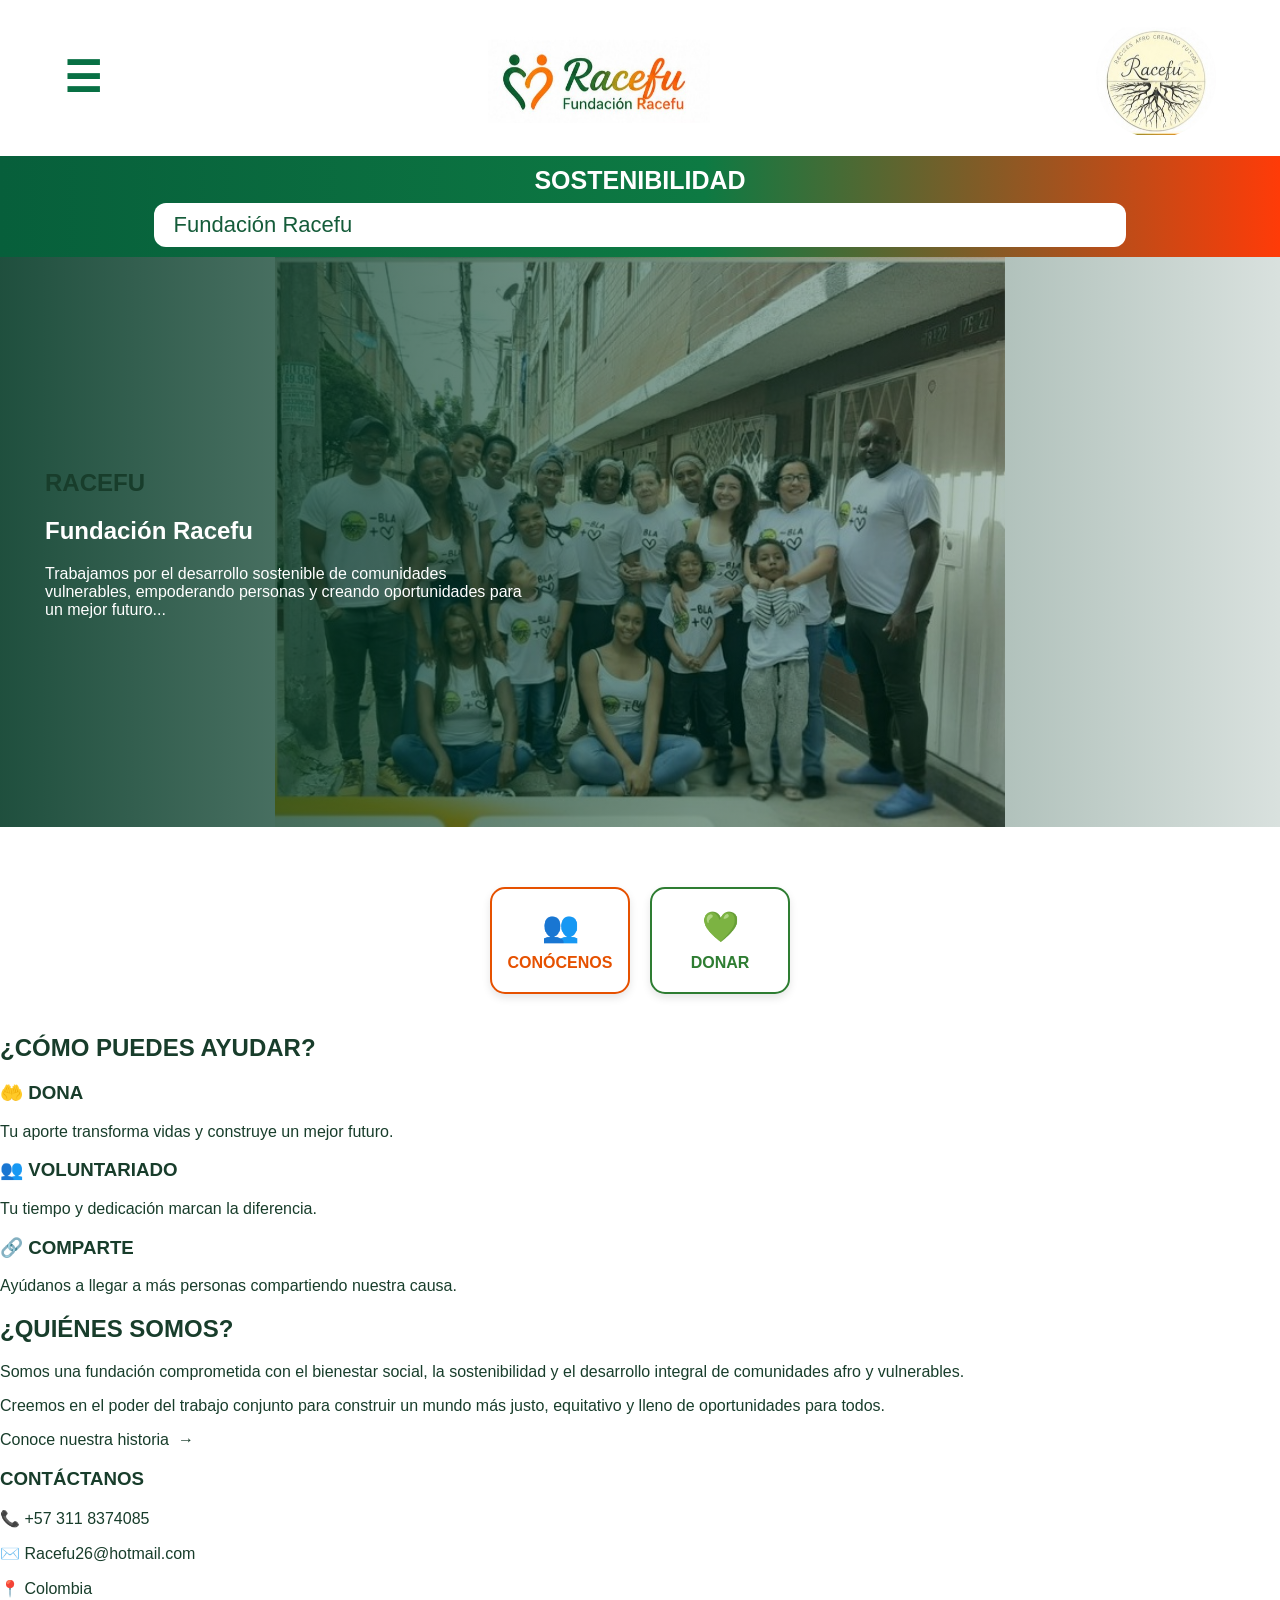
==== index.html @ 3db490b4 "Change text color in hero section to white Updated hero section text color to white for better visib" ====
<!doctype html>
<html lang="es">
<head>
<meta charset="utf-8"><meta name="viewport" content="width=device-width,initial-scale=1">
<title>Fundación Racefu</title><link rel="stylesheet" href="style.css">
</head>
<body>
<header class="top">
  <div class="menu" aria-label="Menú">☰</div>
  <img class="brand" src="logo-racefu.jpg" alt="Fundación Racefu">
  <img class="roots" src="logo-raices.jpg" alt="Logo Racefu">
</header>
<section class="sustain"><h2>SOSTENIBILIDAD</h2><div class="bar">Fundación Racefu</div></section>
<section class="hero">
  <div class="hero-copy">
    <h1>RACEFU</h1>
    <h1 style="color: white;">Fundación Racefu</h1>

<p style="color: white;">Trabajamos por el desarrollo sostenible de comunidades vulnerables, empoderando personas y creando oportunidades para un mejor futuro...</p>
  </div>
</section>
<section <section class="ctas" style="display: flex; gap: 20px; justify-content: center; margin-top: 40px; padding: 20px;">
  
  <!-- Botón Conócenos -->
  <a href="conocenos.html" style="background-color: #ffffff; border: 2px solid #e65100; border-radius: 15px; padding: 20px; text-decoration: none; display: flex; flex-direction: column; align-items: center; width: 140px; box-shadow: 0 4px 8px rgba(0,0,0,0.1);">
    <span style="font-size: 30px;">👥</span>
    <span style="color: #e65100; font-weight: bold; margin-top: 10px;">CONÓCENOS</span>
  </a>

  <!-- Botón Donar -->
  <a href="#contacto" style="background-color: #ffffff; border: 2px solid #2e7d32; border-radius: 15px; padding: 20px; text-decoration: none; display: flex; flex-direction: column; align-items: center; width: 140px; box-shadow: 0 4px 8px rgba(0,0,0,0.1);">
    <span style="font-size: 30px;">💚</span>
    <span style="color: #2e7d32; font-weight: bold; margin-top: 10px;">DONAR</span>
  </a>

</section>

</section>
<main class="cards">
  <section class="card">
    <h2>¿CÓMO PUEDES AYUDAR?</h2>
    <div class="help-item"><h3>🤲 DONA</h3><p>Tu aporte transforma vidas y construye un mejor futuro.</p></div>
    <div class="help-item"><h3>👥 VOLUNTARIADO</h3><p>Tu tiempo y dedicación marcan la diferencia.</p></div>
    <div class="help-item"><h3>🔗 COMPARTE</h3><p>Ayúdanos a llegar a más personas compartiendo nuestra causa.</p></div>
  </section>
  <section class="card">
    <h2>¿QUIÉNES SOMOS?</h2>
    <div class="about">
      <div>
        <p>Somos una fundación comprometida con el bienestar social, la sostenibilidad y el desarrollo integral de comunidades afro y vulnerables.</p>
        <p>Creemos en el poder del trabajo conjunto para construir un mundo más justo, equitativo y lleno de oportunidades para todos.</p>
      </div>
    </div>
    <a class="history-link" href="historia.html">Conoce nuestra historia&nbsp; →</a>
  </section>
</main>
<footer id="contacto">
  <div class="contact"><h3>CONTÁCTANOS</h3><p>📞 +57 311 8374085</p><p>✉️ Racefu26@hotmail.com</p><p>📍 Colombia</p></div>
  <div class="footer-brand">racefu</div>
</footer>
</body></html>
---- style.css ----
*{box-sizing:border-box}
html{scroll-behavior:smooth}
body{margin:0;font-family:Arial,Helvetica,sans-serif;color:#183d2b;background:#fff}
a{text-decoration:none;color:inherit}
.top{background:#fff;padding:18px 5%;display:flex;align-items:center;justify-content:space-between;gap:20px}
.menu{font-size:42px;line-height:1;color:#087044;font-weight:700}
.brand{height:90px;max-width:330px;object-fit:contain}
.roots{height:120px;width:120px;object-fit:contain;border-radius:50%}
.sustain{background:linear-gradient(90deg,#075f3b,#0d7a43 55%,#ff3b08);padding:10px 12%;color:#fff;text-align:left}
.sustain h2{margin:0;text-align:center;font-size:25px}
.sustain .bar{background:#fff;color:#155c3a;border-radius:12px;padding:9px 20px;margin-top:8px;font-size:22px}
.hero{
  background:linear-gradient(90deg,rgba(0,55,35,.88),rgba(0,55,35,.15)),url("foto-equipo.jpg") center/contain no-repeat;min-height:570px;display:flex;align-items:center}
.hero-copy{width:45%;padding:45px;color:#fff
.hero h1{font-size:58px;margin:0 0 8px;font-weight:900}
.hero h2{font-size:34px;margin:0 0 22px}
.hero p{font-size:24px;line-height:1.45}
.ctas{display:flex;justify-content:center;gap:25px;padding:28px;background:linear-gradient(90deg,#399d36,#ffc900,#ff4b08)}
.btn{background:#fff;padding:12px 28px;border-radius:16px;font-size:18px;font-weight:800;text-align:center;box-shadow:0 3px 10px #0002}
.btn.orange{color:#ef5a16}.btn.green{color:#087044}
.cards{display:grid;grid-template-columns:1fr 1fr;gap:20px;padding:35px 5%;background:#fff}
.card{background:#fffdf3;border-radius:18px;padding:35px;box-shadow:0 2px 10px #0001}
.card h2{text-align:center;font-size:27px}
.help-item{margin:25px 0}.help-item h3{color:#087044;margin-bottom:5px}.help-item p,.about p{font-size:18px;line-height:1.55}
.about{display:flex;gap:25px;align-items:center}.about img{width:28%;max-width:180px}
.history-link{display:inline-block;margin-top:18px;color:#087044;font-weight:800;font-size:19px}
footer{background:linear-gradient(90deg,#087044,#a3bd08,#ff3b08);color:#fff;padding:22px 5%;display:flex;justify-content:space-between;align-items:center}
footer h3{margin:0 0 8px}.contact p{margin:5px 0;font-size:17px}.footer-brand{font-size:32px;font-weight:800}
.page{min-height:100vh}.text-page{max-width:850px;margin:0 auto;padding:55px 25px}.text-page h1{color:#087044;font-size:34px;text-align:center;margin-bottom:35px}.text-page p{font-size:22px;line-height:1.7;text-align:center;white-space:pre-line}.back{display:inline-block;margin-bottom:30px;color:#087044;font-weight:700}
@media(max-width:700px){
 .top{padding:12px 4%;}.menu{font-size:34px}.brand{height:65px;max-width:230px}.roots{height:80px;width:80px}
 .sustain{padding:8px 5%}.sustain h2{font-size:19px}.sustain .bar{font-size:17px}
 .hero{min-height:600px}.hero-copy{width:100%;padding:30px 22px;background:linear-gradient(90deg,rgba(0,55,35,.85),rgba(0,55,35,.35))}
 .hero h1{font-size:44px}.hero h2{font-size:27px}.hero p{font-size:20px}
 .ctas{gap:10px;padding:18px 10px}.btn{padding:17px 20px;font-size:19px;flex:1}
 .cards{grid-template-columns:1fr;padding:20px 12px}.card{padding:24px}.about{display:block}.about img{width:100%;max-width:160px;display:block;margin:0 auto 15px}
 footer{display:block;text-align:center}.footer-brand{margin-top:20px}
 .text-page h1{font-size:28px}.text-page p{font-size:20px}
}
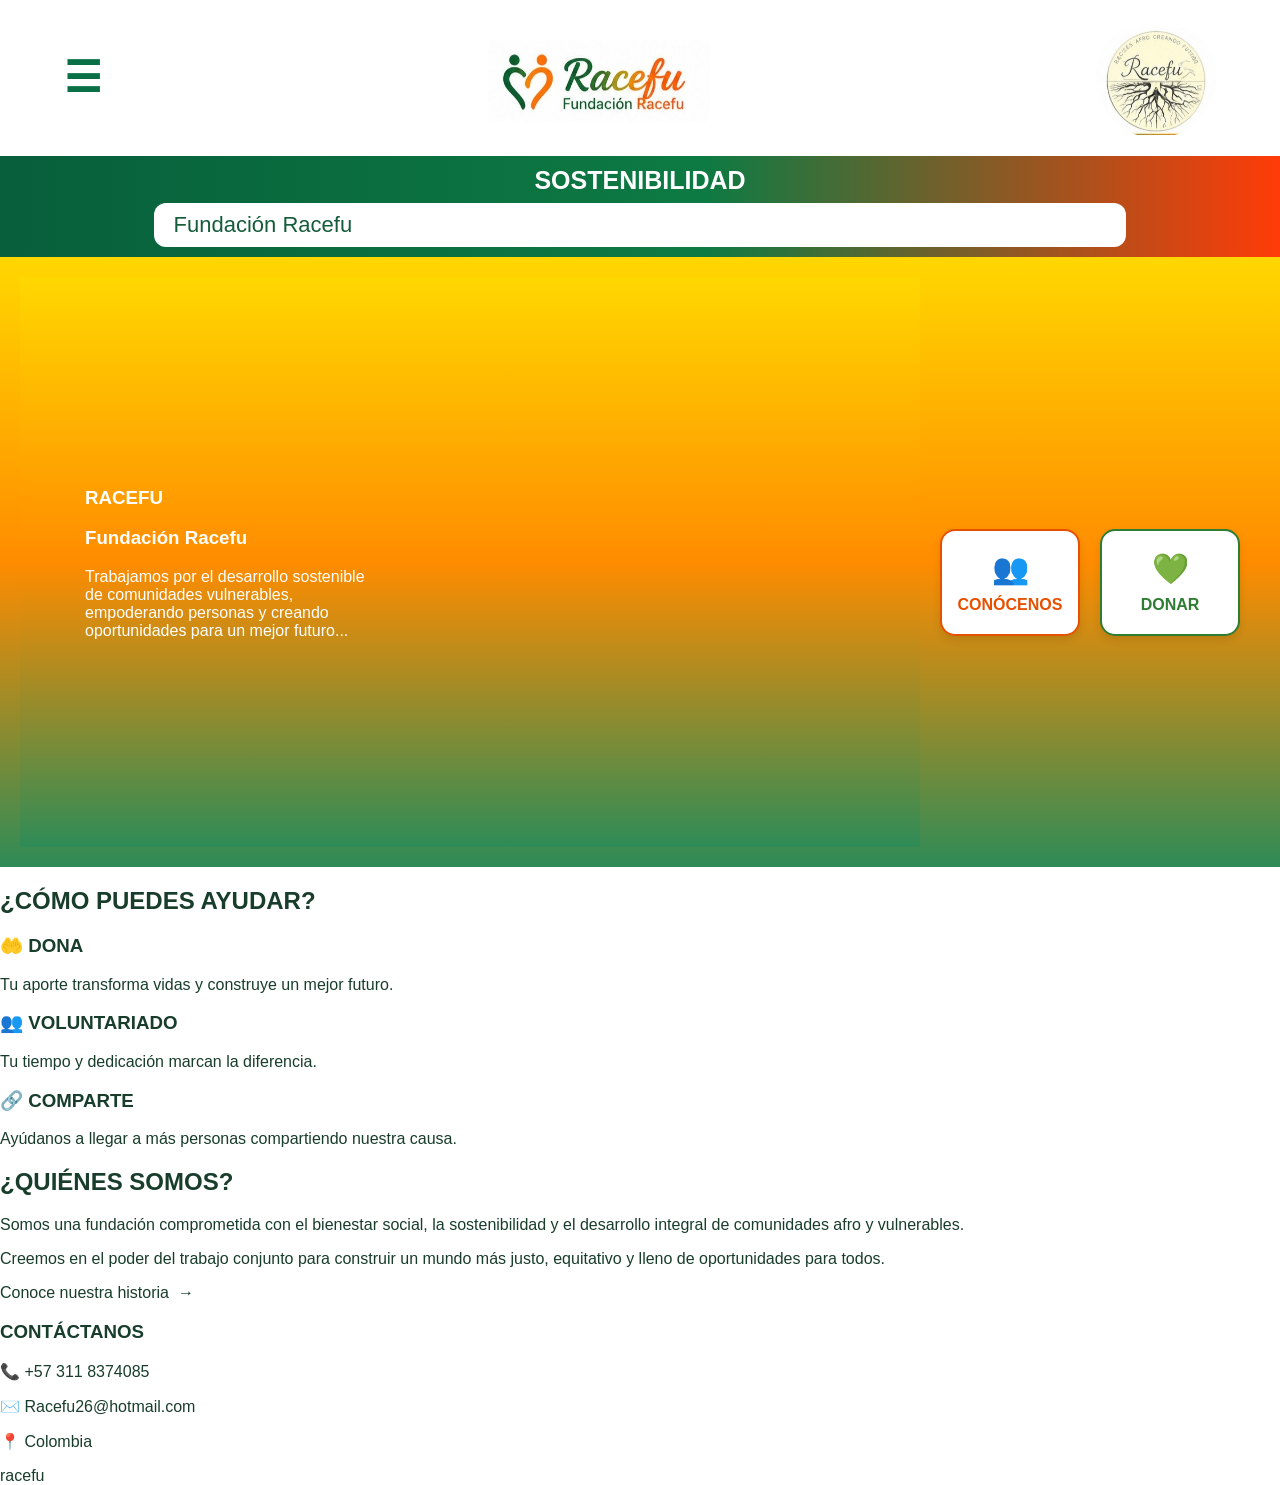
==== commit 115967f8: "Update index.html" ====
--- a/index.html
+++ b/index.html
@@ -11,7 +11,9 @@
   <img class="roots" src="logo-raices.jpg" alt="Logo Racefu">
 </header>
 <section class="sustain"><h2>SOSTENIBILIDAD</h2><div class="bar">Fundación Racefu</div></section>
-<section class="hero">
+<section class="hero"<section class="hero" style="background: linear-gradient(180deg, #FFD700 0%, #FF8C00 50%, #2E8B57 100%); color: white; padding: 20px;">
+<section class="hero" style="background: linear-gradient(180deg, #FFD700 0%, #FF8C00 50%, #2E8B57 100%); color: white; padding: 20px;">
+
   <div class="hero-copy">
     <h1>RACEFU</h1>
     <h1 style="color: white;">Fundación Racefu</h1>
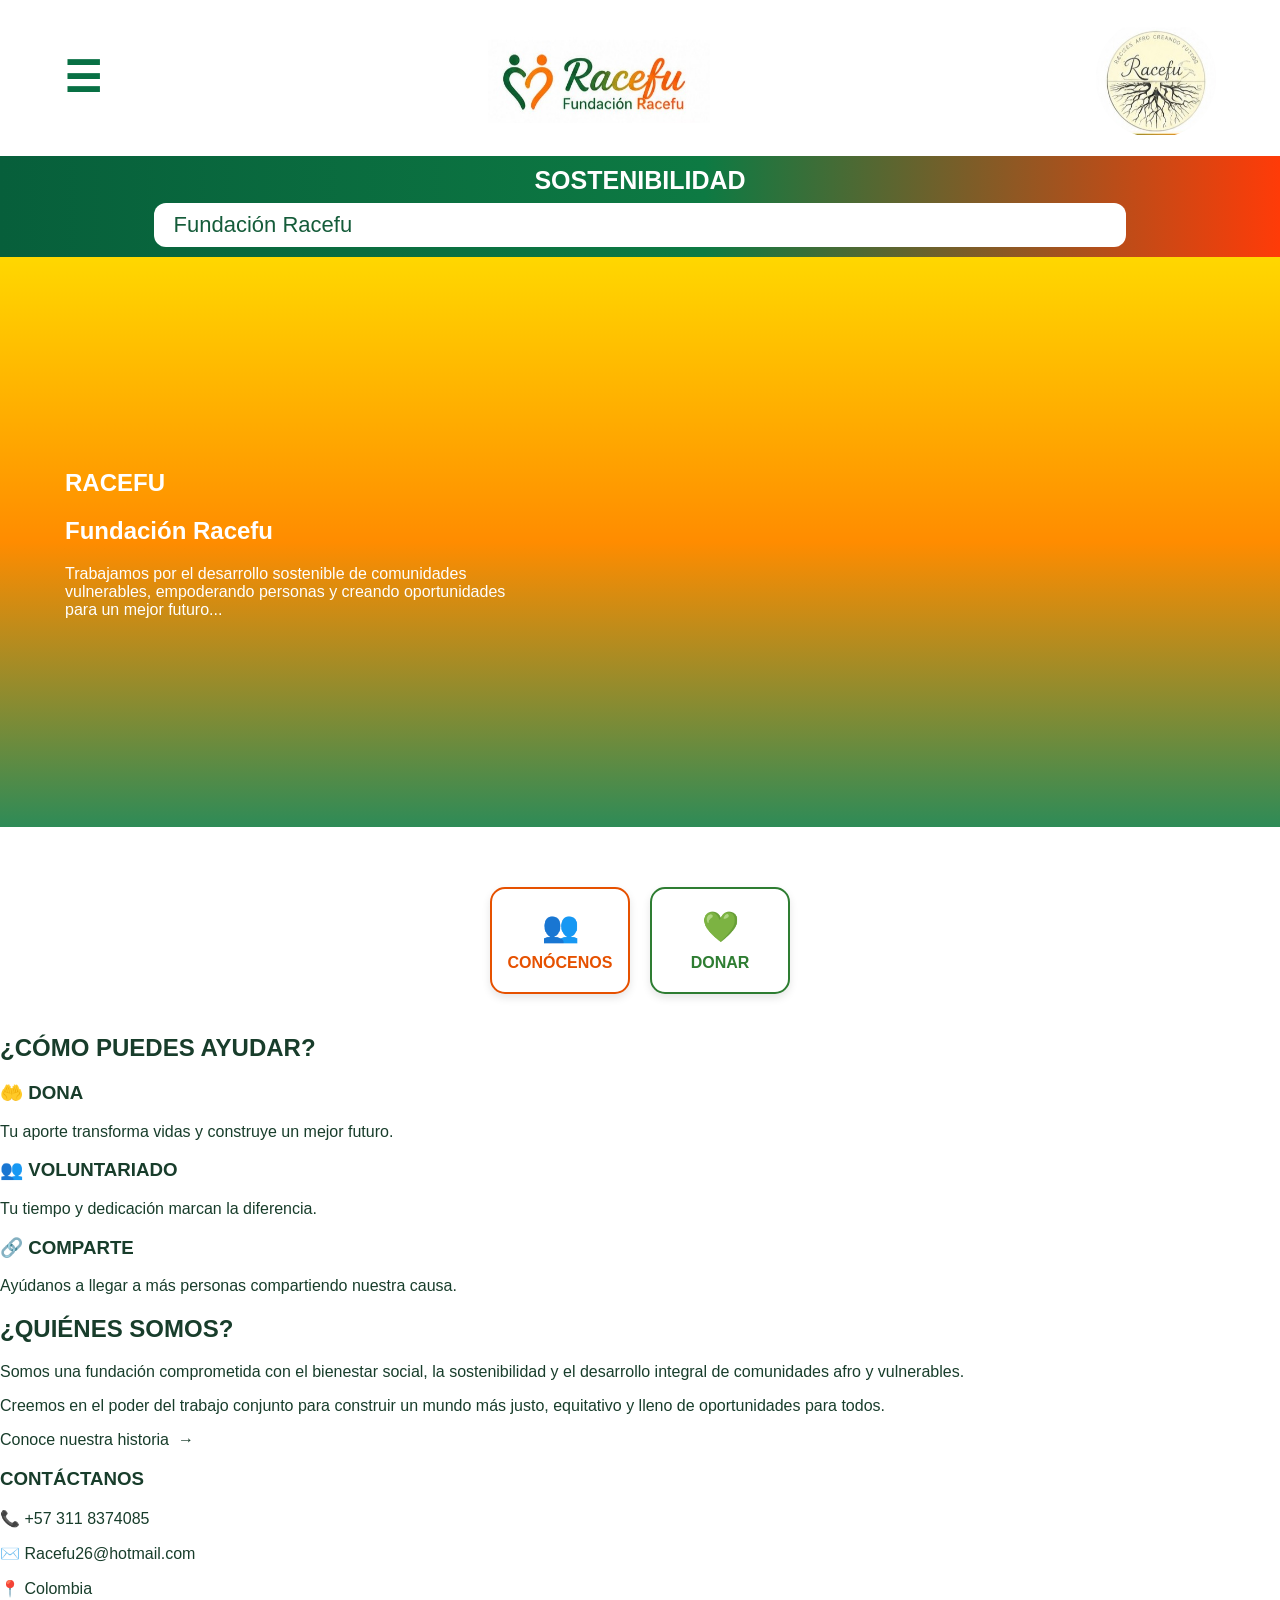
==== commit 0f5bf7ca: "Fix duplicate section tag in index.html" ====
--- a/index.html
+++ b/index.html
@@ -12,7 +12,7 @@
 </header>
 <section class="sustain"><h2>SOSTENIBILIDAD</h2><div class="bar">Fundación Racefu</div></section>
 <section class="hero"<section class="hero" style="background: linear-gradient(180deg, #FFD700 0%, #FF8C00 50%, #2E8B57 100%); color: white; padding: 20px;">
-<section class="hero" style="background: linear-gradient(180deg, #FFD700 0%, #FF8C00 50%, #2E8B57 100%); color: white; padding: 20px;">
+
 
   <div class="hero-copy">
     <h1>RACEFU</h1>
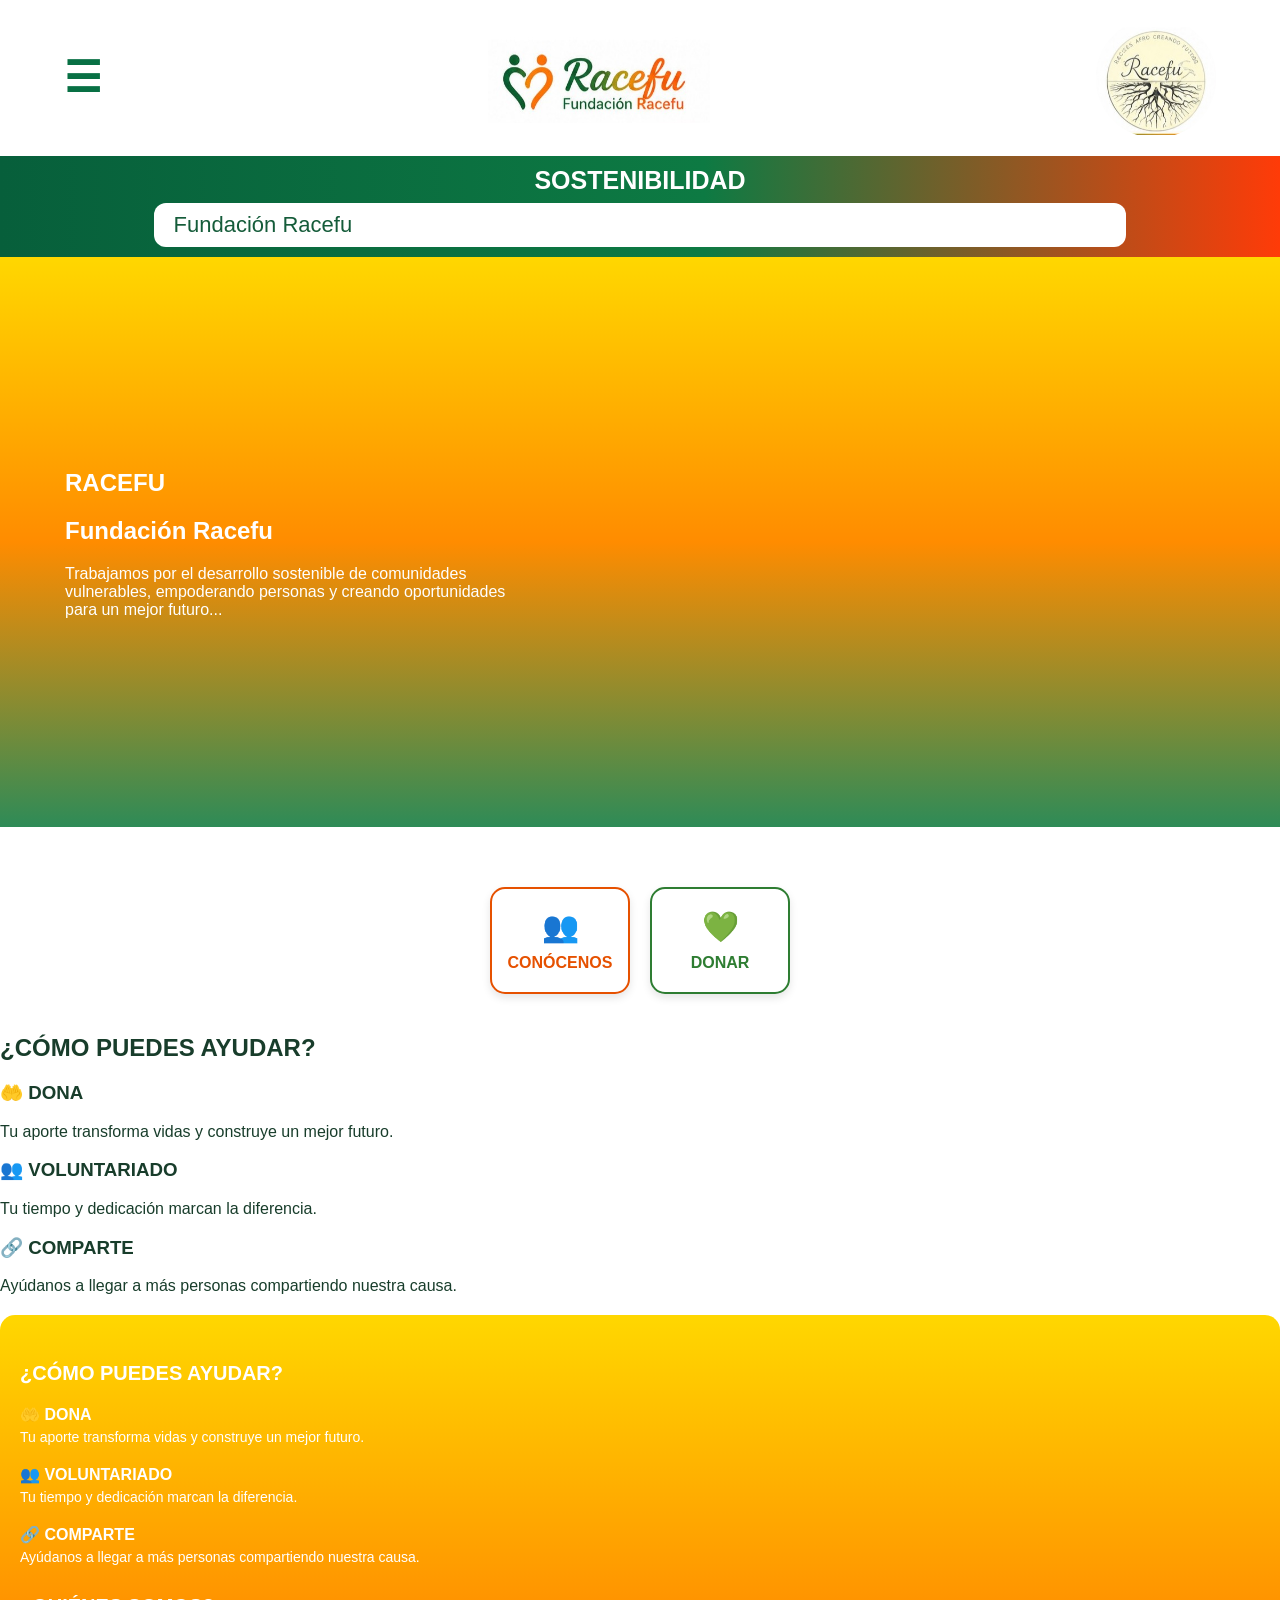
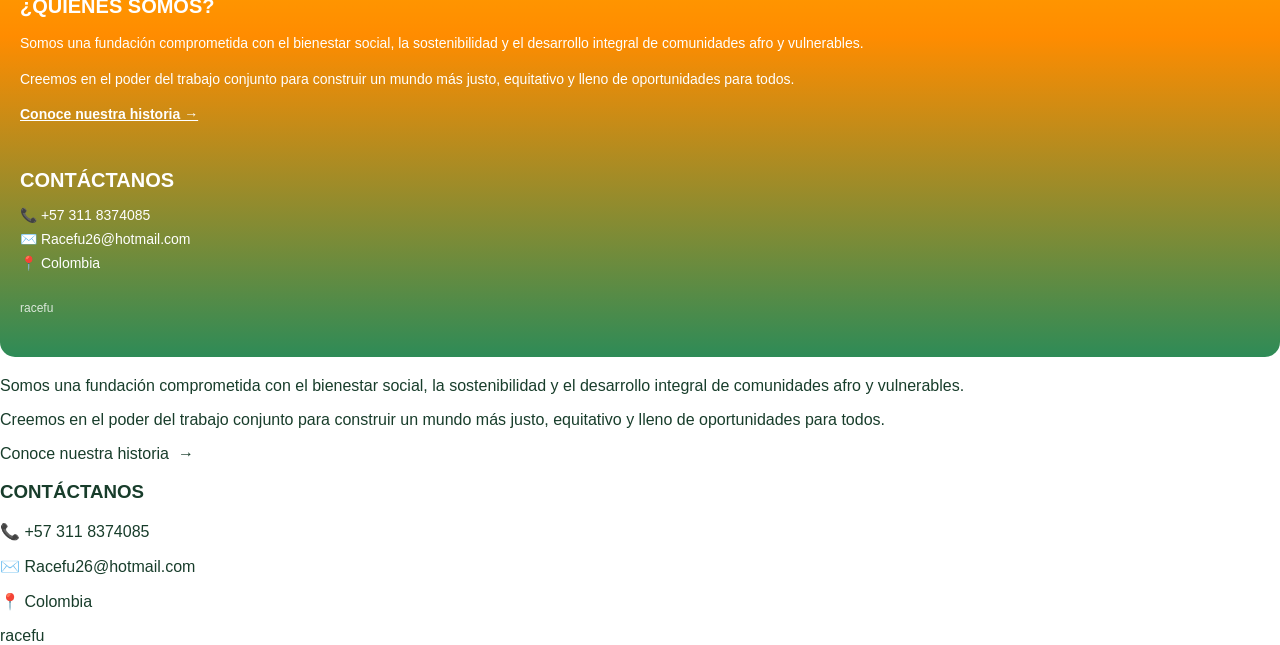
==== commit 0cf8f79f: "Update index.html" ====
--- a/index.html
+++ b/index.html
@@ -46,7 +46,47 @@
     <div class="help-item"><h3>🔗 COMPARTE</h3><p>Ayúdanos a llegar a más personas compartiendo nuestra causa.</p></div>
   </section>
   <section class="card">
-    <h2>¿QUIÉNES SOMOS?</h2>
+    <section style="background: linear-gradient(180deg, #FFD700 0%, #FF8C00 50%, #2E8B57 100%); color: white; padding: 30px 20px; font-family: sans-serif; text-align: left; border-radius: 15px; margin: 20px 0;">
+
+  <!-- ¿CÓMO PUEDES AYUDAR? -->
+  <h2 style="font-size: 20px; font-weight: bold; margin-bottom: 20px; color: white;">¿CÓMO PUEDES AYUDAR?</h2>
+
+  <div style="margin-bottom: 20px;">
+    <p style="font-size: 16px; font-weight: bold; margin: 0; color: white;">🤲 DONA</p>
+    <p style="font-size: 14px; margin-top: 5px; color: white;">Tu aporte transforma vidas y construye un mejor futuro.</p>
+  </div>
+
+  <div style="margin-bottom: 20px;">
+    <p style="font-size: 16px; font-weight: bold; margin: 0; color: white;">👥 VOLUNTARIADO</p>
+    <p style="font-size: 14px; margin-top: 5px; color: white;">Tu tiempo y dedicación marcan la diferencia.</p>
+  </div>
+
+  <div style="margin-bottom: 30px;">
+    <p style="font-size: 16px; font-weight: bold; margin: 0; color: white;">🔗 COMPARTE</p>
+    <p style="font-size: 14px; margin-top: 5px; color: white;">Ayúdanos a llegar a más personas compartiendo nuestra causa.</p>
+  </div>
+
+  <!-- ¿QUIÉNES SOMOS? -->
+  <h2 style="font-size: 20px; font-weight: bold; margin-bottom: 15px; color: white;">¿QUIÉNES SOMOS?</h2>
+  <p style="font-size: 14px; line-height: 1.5; margin-bottom: 15px; color: white;">
+    Somos una fundación comprometida con el bienestar social, la sostenibilidad y el desarrollo integral de comunidades afro y vulnerables.
+  </p>
+  <p style="font-size: 14px; line-height: 1.5; margin-bottom: 15px; color: white;">
+    Creemos en el poder del trabajo conjunto para construir un mundo más justo, equitativo y lleno de oportunidades para todos.
+  </p>
+  
+  <a href="conocenos.html" style="color: white; font-weight: bold; text-decoration: underline; font-size: 14px; display: inline-block; margin-bottom: 30px;">Conoce nuestra historia →</a>
+
+  <!-- CONTÁCTANOS -->
+  <h2 style="font-size: 20px; font-weight: bold; margin-bottom: 15px; color: white;">CONTÁCTANOS</h2>
+  <p style="margin: 8px 0; font-size: 14px; color: white;">📞 +57 311 8374085</p>
+  <p style="margin: 8px 0; font-size: 14px; color: white;">✉️ Racefu26@hotmail.com</p>
+  <p style="margin: 8px 0; font-size: 14px; color: white;">📍 Colombia</p>
+
+  <p style="font-size: 12px; margin-top: 30px; opacity: 0.8; color: white;">racefu</p>
+
+</section>
+
     <div class="about">
       <div>
         <p>Somos una fundación comprometida con el bienestar social, la sostenibilidad y el desarrollo integral de comunidades afro y vulnerables.</p>
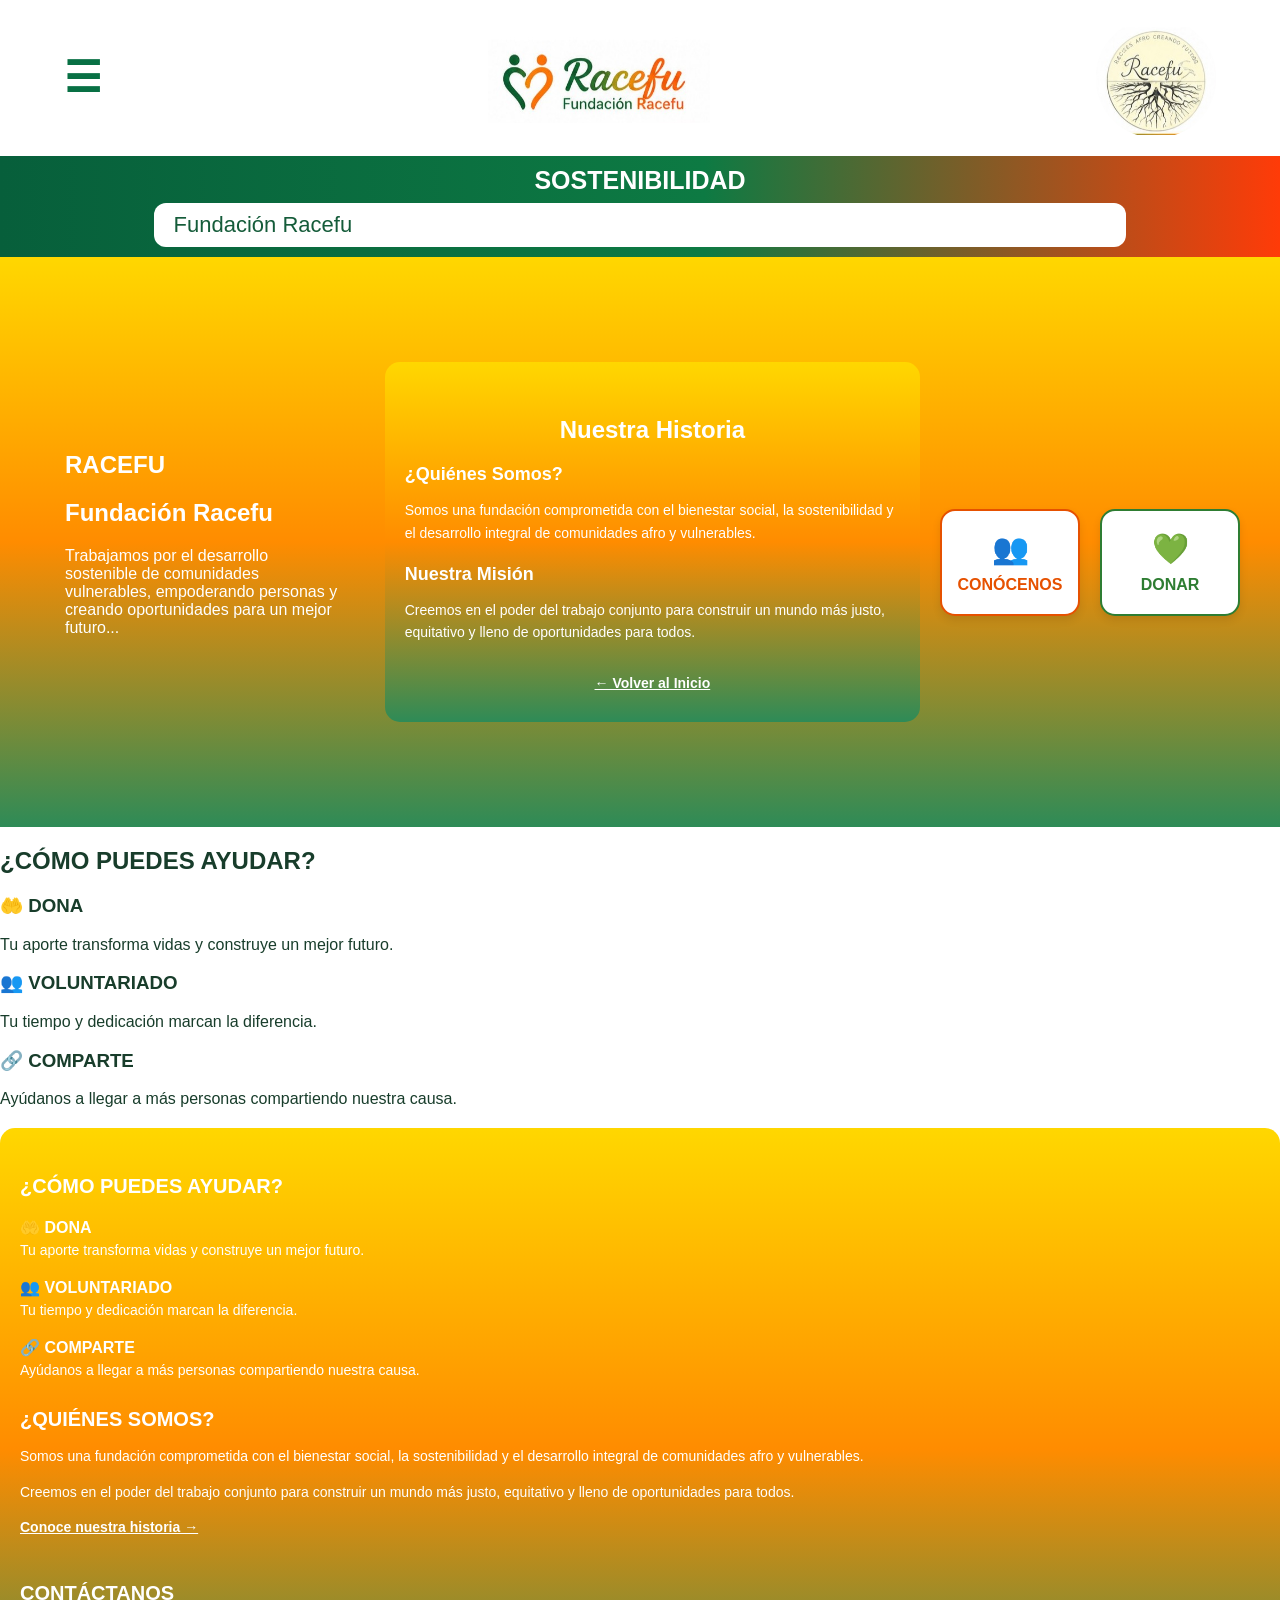
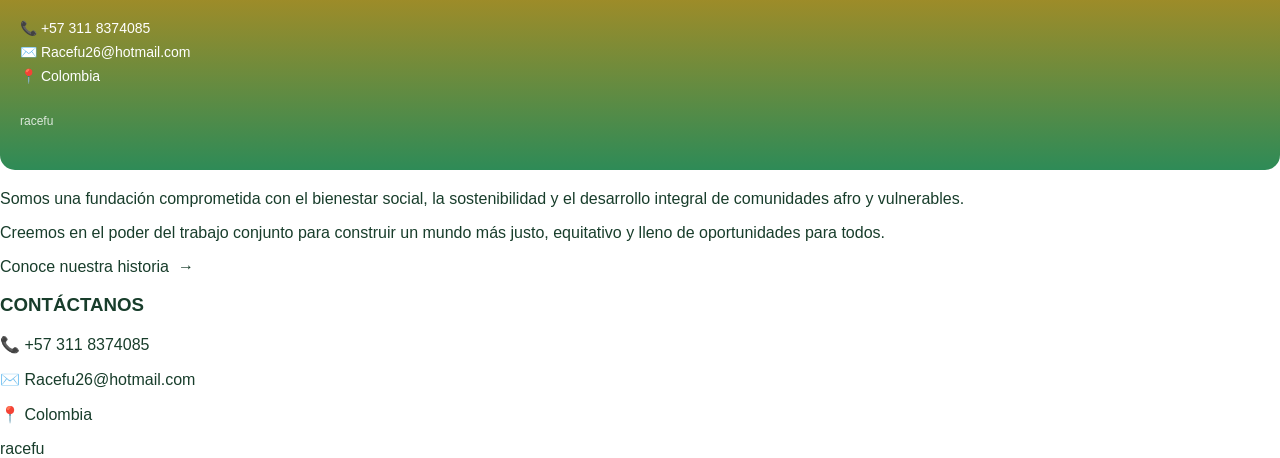
==== commit 5698930a: "Update index.html" ====
--- a/index.html
+++ b/index.html
@@ -20,7 +20,33 @@
 
 <p style="color: white;">Trabajamos por el desarrollo sostenible de comunidades vulnerables, empoderando personas y creando oportunidades para un mejor futuro...</p>
   </div>
+<section style="background: linear-gradient(180deg, #FFD700 0%, #FF8C00 50%, #2E8B57 100%); color: white; padding: 30px 20px; font-family: sans-serif; text-align: left; border-radius: 15px; margin: 20px 0;">
+
+  <!-- TÍTULO DE LA PÁGINA -->
+  <h1 style="font-size: 24px; font-weight: bold; margin-bottom: 20px; color: white; text-align: center;">Nuestra Historia</h1>
+
+  <!-- CONTENIDO DE CONÓCENOS -->
+  <div style="margin-bottom: 20px;">
+    <h2 style="font-size: 18px; font-weight: bold; margin-bottom: 10px; color: white;">¿Quiénes Somos?</h2>
+    <p style="font-size: 14px; line-height: 1.6; color: white;">
+      Somos una fundación comprometida con el bienestar social, la sostenibilidad y el desarrollo integral de comunidades afro y vulnerables.
+    </p>
+  </div>
+
+  <div style="margin-bottom: 20px;">
+    <h2 style="font-size: 18px; font-weight: bold; margin-bottom: 10px; color: white;">Nuestra Misión</h2>
+    <p style="font-size: 14px; line-height: 1.6; color: white;">
+      Creemos en el poder del trabajo conjunto para construir un mundo más justo, equitativo y lleno de oportunidades para todos.
+    </p>
+  </div>
+
+  <!-- BOTÓN PARA REGRESAR AL INICIO -->
+  <div style="text-align: center; margin-top: 30px;">
+    <a href="index.html" style="color: white; font-weight: bold; text-decoration: underline; font-size: 14px;">← Volver al Inicio</a>
+  </div>
+
 </section>
+
 <section <section class="ctas" style="display: flex; gap: 20px; justify-content: center; margin-top: 40px; padding: 20px;">
   
   <!-- Botón Conócenos -->
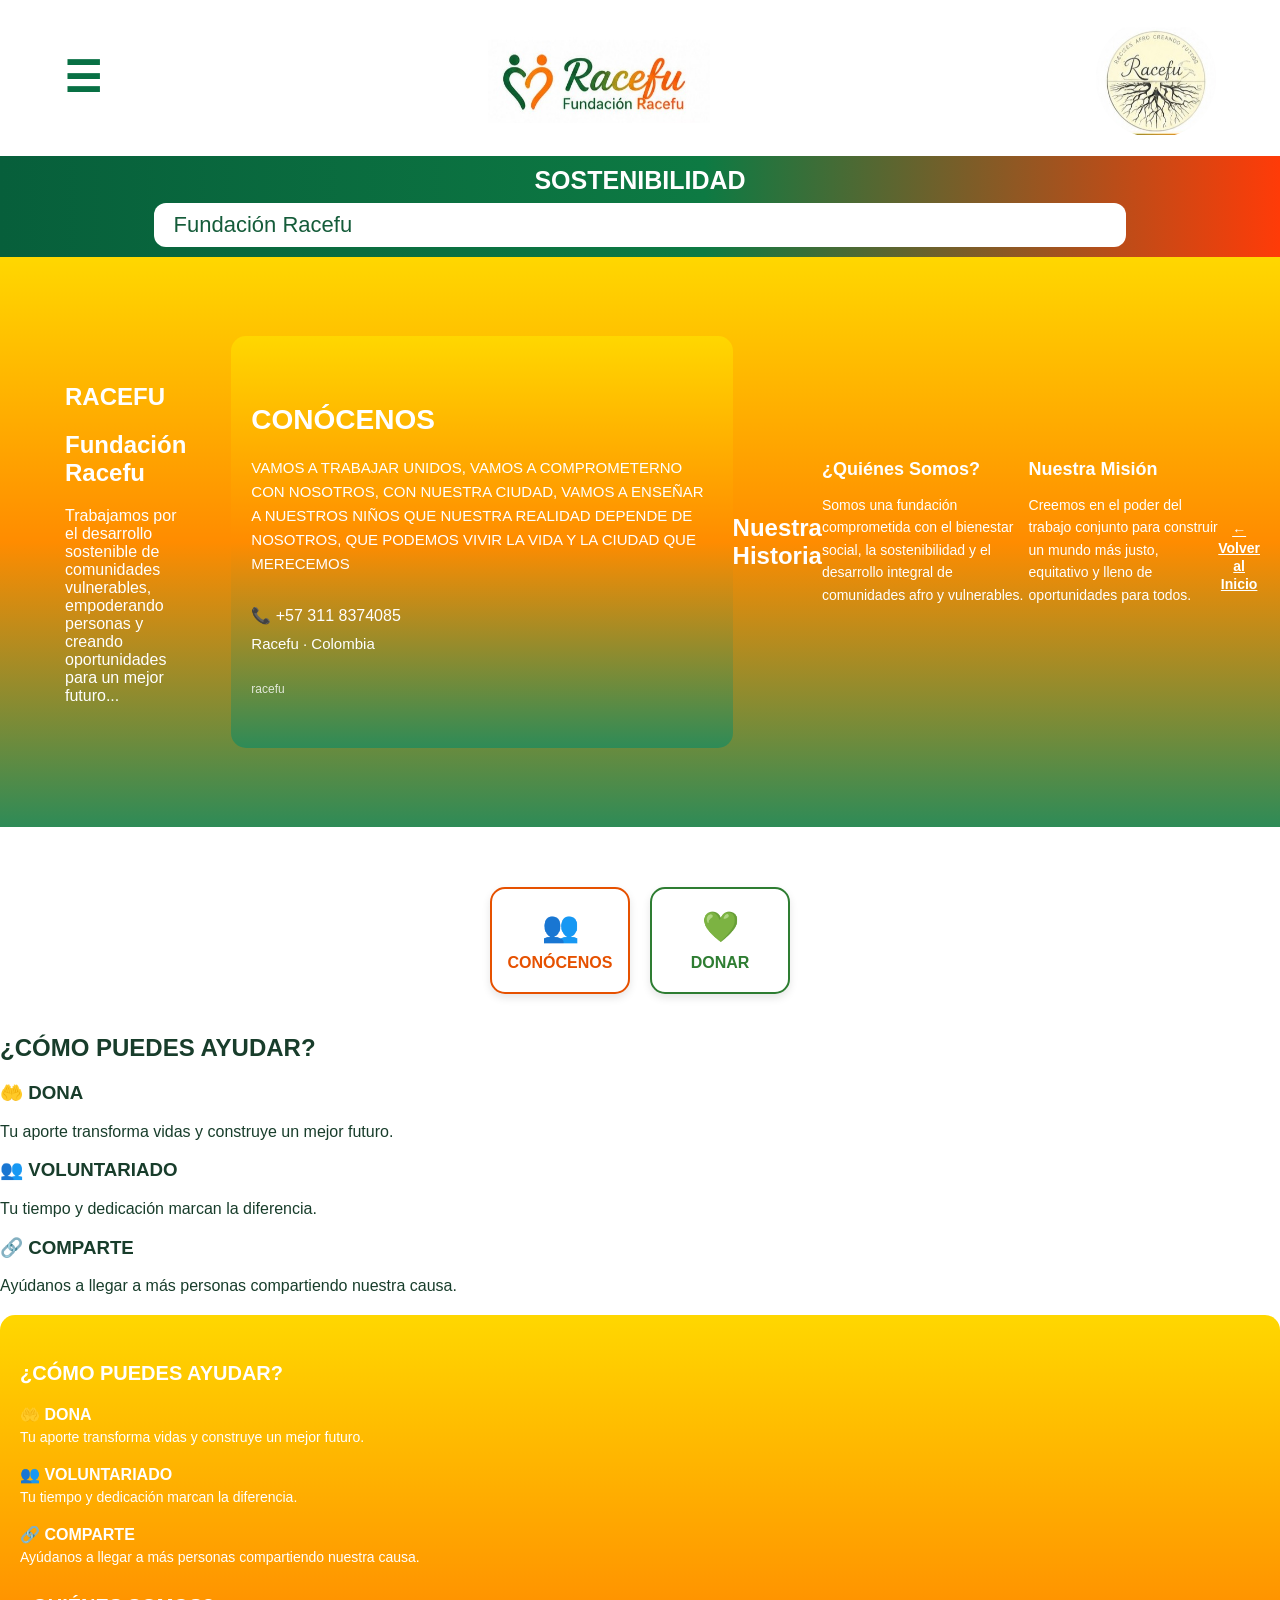
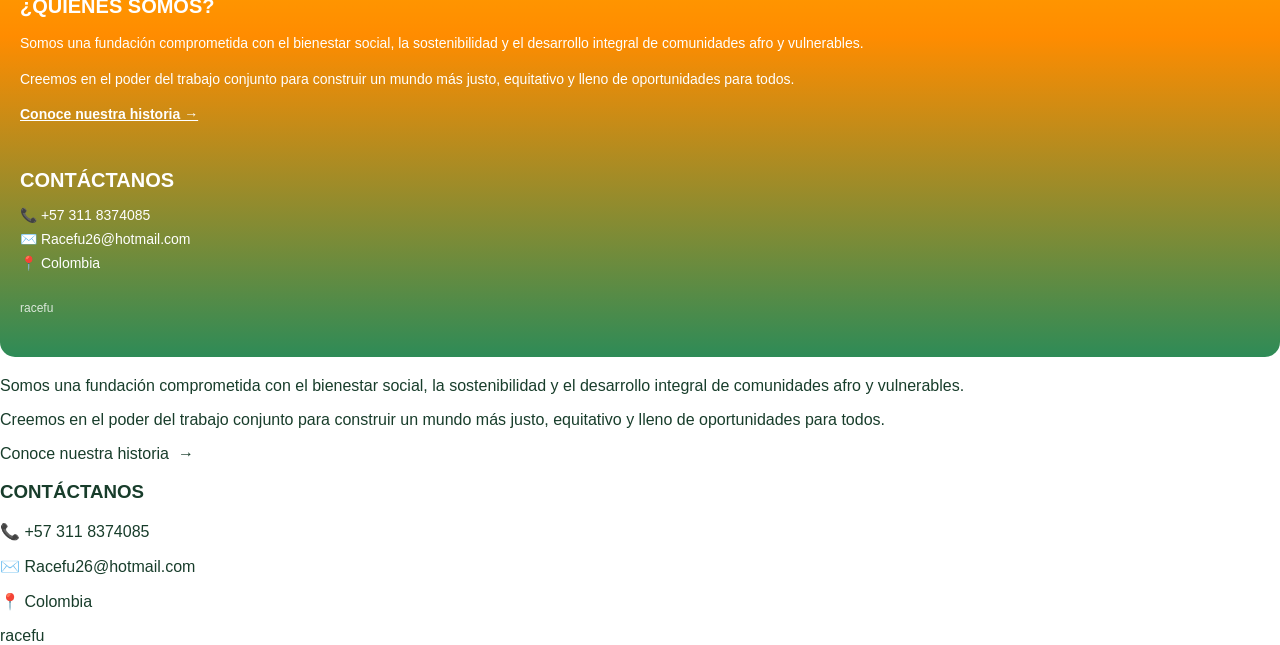
==== commit a2d61a73: "Update index.html" ====
--- a/index.html
+++ b/index.html
@@ -20,7 +20,25 @@
 
 <p style="color: white;">Trabajamos por el desarrollo sostenible de comunidades vulnerables, empoderando personas y creando oportunidades para un mejor futuro...</p>
   </div>
-<section style="background: linear-gradient(180deg, #FFD700 0%, #FF8C00 50%, #2E8B57 100%); color: white; padding: 30px 20px; font-family: sans-serif; text-align: left; border-radius: 15px; margin: 20px 0;">
+<section style="background: linear-gradient(180deg, #FFD700 0%, #FF8C00 50%, #2E8B57 100%); color: white; padding: 40px 20px; font-family: sans-serif; text-align: left; border-radius: 15px; margin: 20px 0;">
+
+  <!-- TÍTULO -->
+  <h1 style="font-size: 28px; font-weight: bold; margin-bottom: 20px; color: white;">CONÓCENOS</h1>
+
+  <!-- MENSAJE PRINCIPAL -->
+  <p style="font-size: 15px; line-height: 1.6; font-weight: 500; margin-bottom: 30px; color: white; text-transform: uppercase;">
+    VAMOS A TRABAJAR UNIDOS, VAMOS A COMPROMETERNO CON NOSOTROS, CON NUESTRA CIUDAD, VAMOS A ENSEÑAR A NUESTROS NIÑOS QUE NUESTRA REALIDAD DEPENDE DE NOSOTROS, QUE PODEMOS VIVIR LA VIDA Y LA CIUDAD QUE MERECEMOS
+  </p>
+
+  <!-- CONTACTO -->
+  <p style="font-size: 16px; margin: 10px 0; color: white;">📞 +57 311 8374085</p>
+  <p style="font-size: 15px; margin: 10px 0; color: white;">Racefu · Colombia</p>
+
+  <!-- PIE DE PÁGINA -->
+  <p style="font-size: 12px; margin-top: 30px; opacity: 0.8; color: white;">racefu</p>
+
+</section>
+
 
   <!-- TÍTULO DE LA PÁGINA -->
   <h1 style="font-size: 24px; font-weight: bold; margin-bottom: 20px; color: white; text-align: center;">Nuestra Historia</h1>
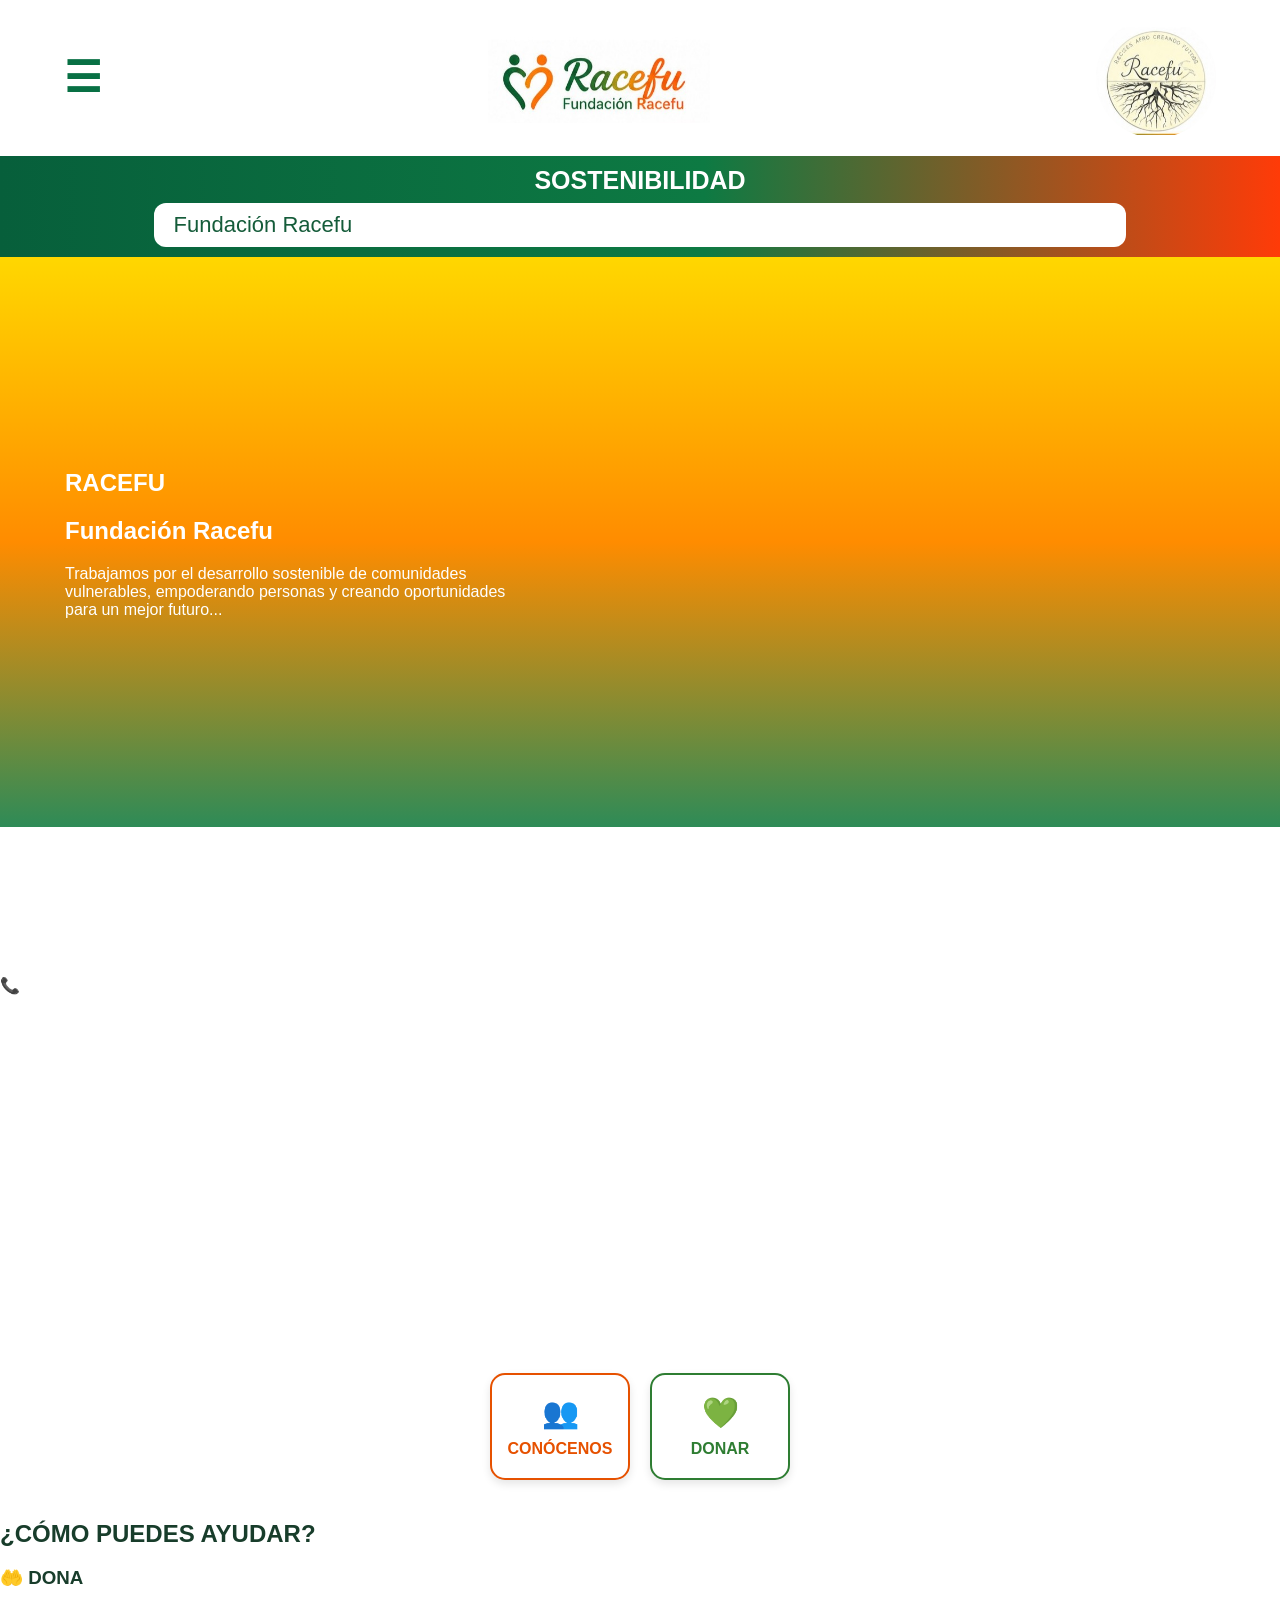
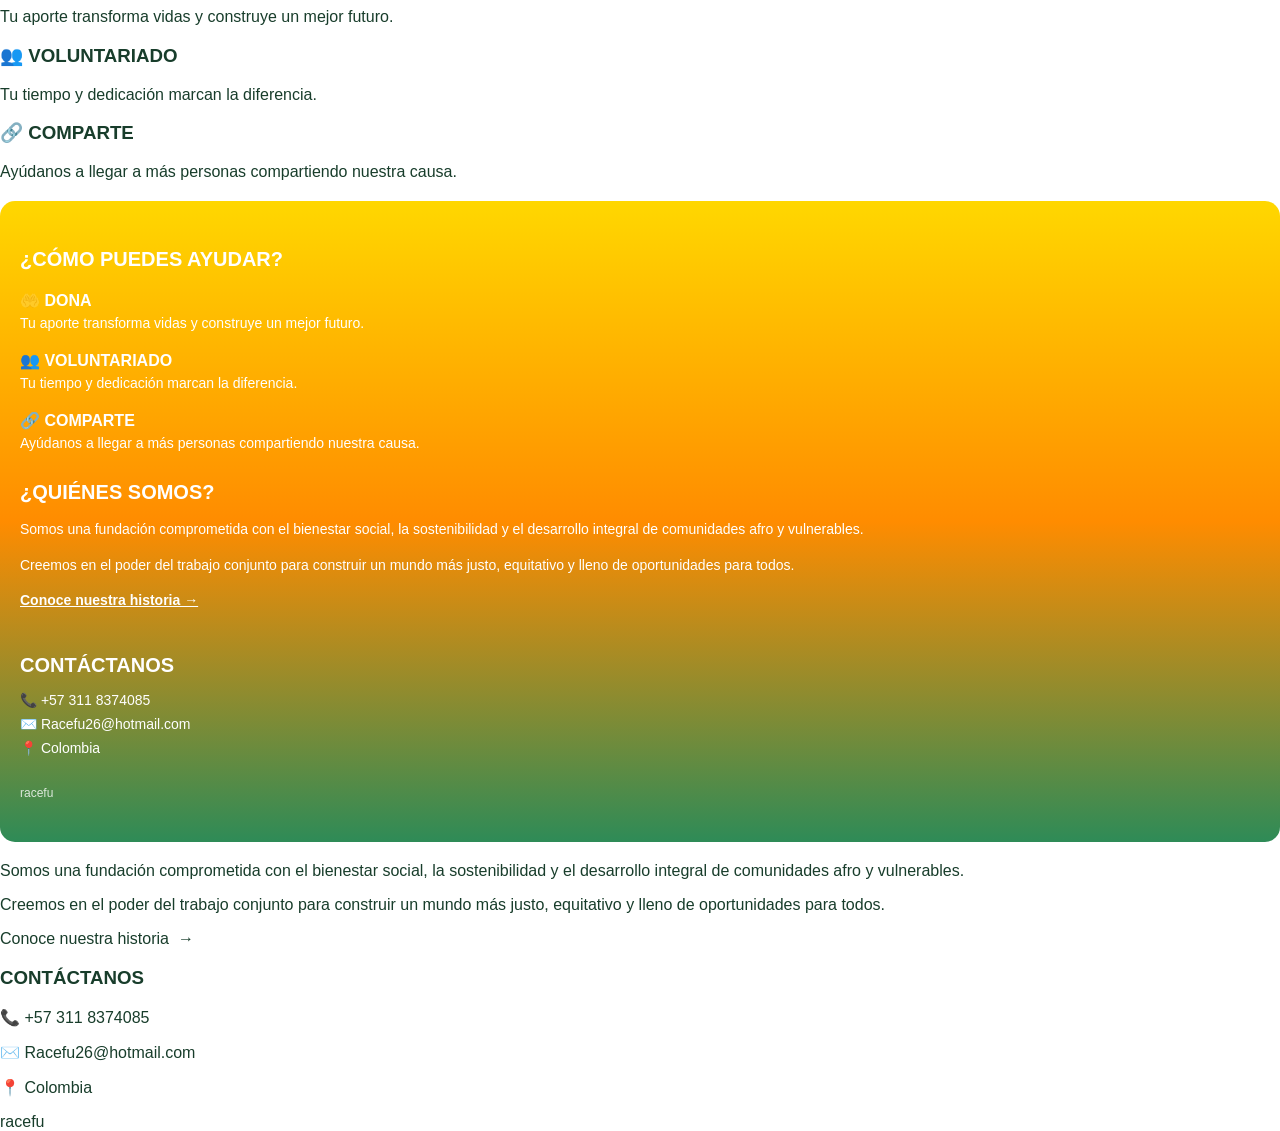
==== commit 517b1954: "Fix section closing tag in index.html" ====
--- a/index.html
+++ b/index.html
@@ -20,7 +20,7 @@
 
 <p style="color: white;">Trabajamos por el desarrollo sostenible de comunidades vulnerables, empoderando personas y creando oportunidades para un mejor futuro...</p>
   </div>
-<section style="background: linear-gradient(180deg, #FFD700 0%, #FF8C00 50%, #2E8B57 100%); color: white; padding: 40px 20px; font-family: sans-serif; text-align: left; border-radius: 15px; margin: 20px 0;">
+</section>
 
   <!-- TÍTULO -->
   <h1 style="font-size: 28px; font-weight: bold; margin-bottom: 20px; color: white;">CONÓCENOS</h1>
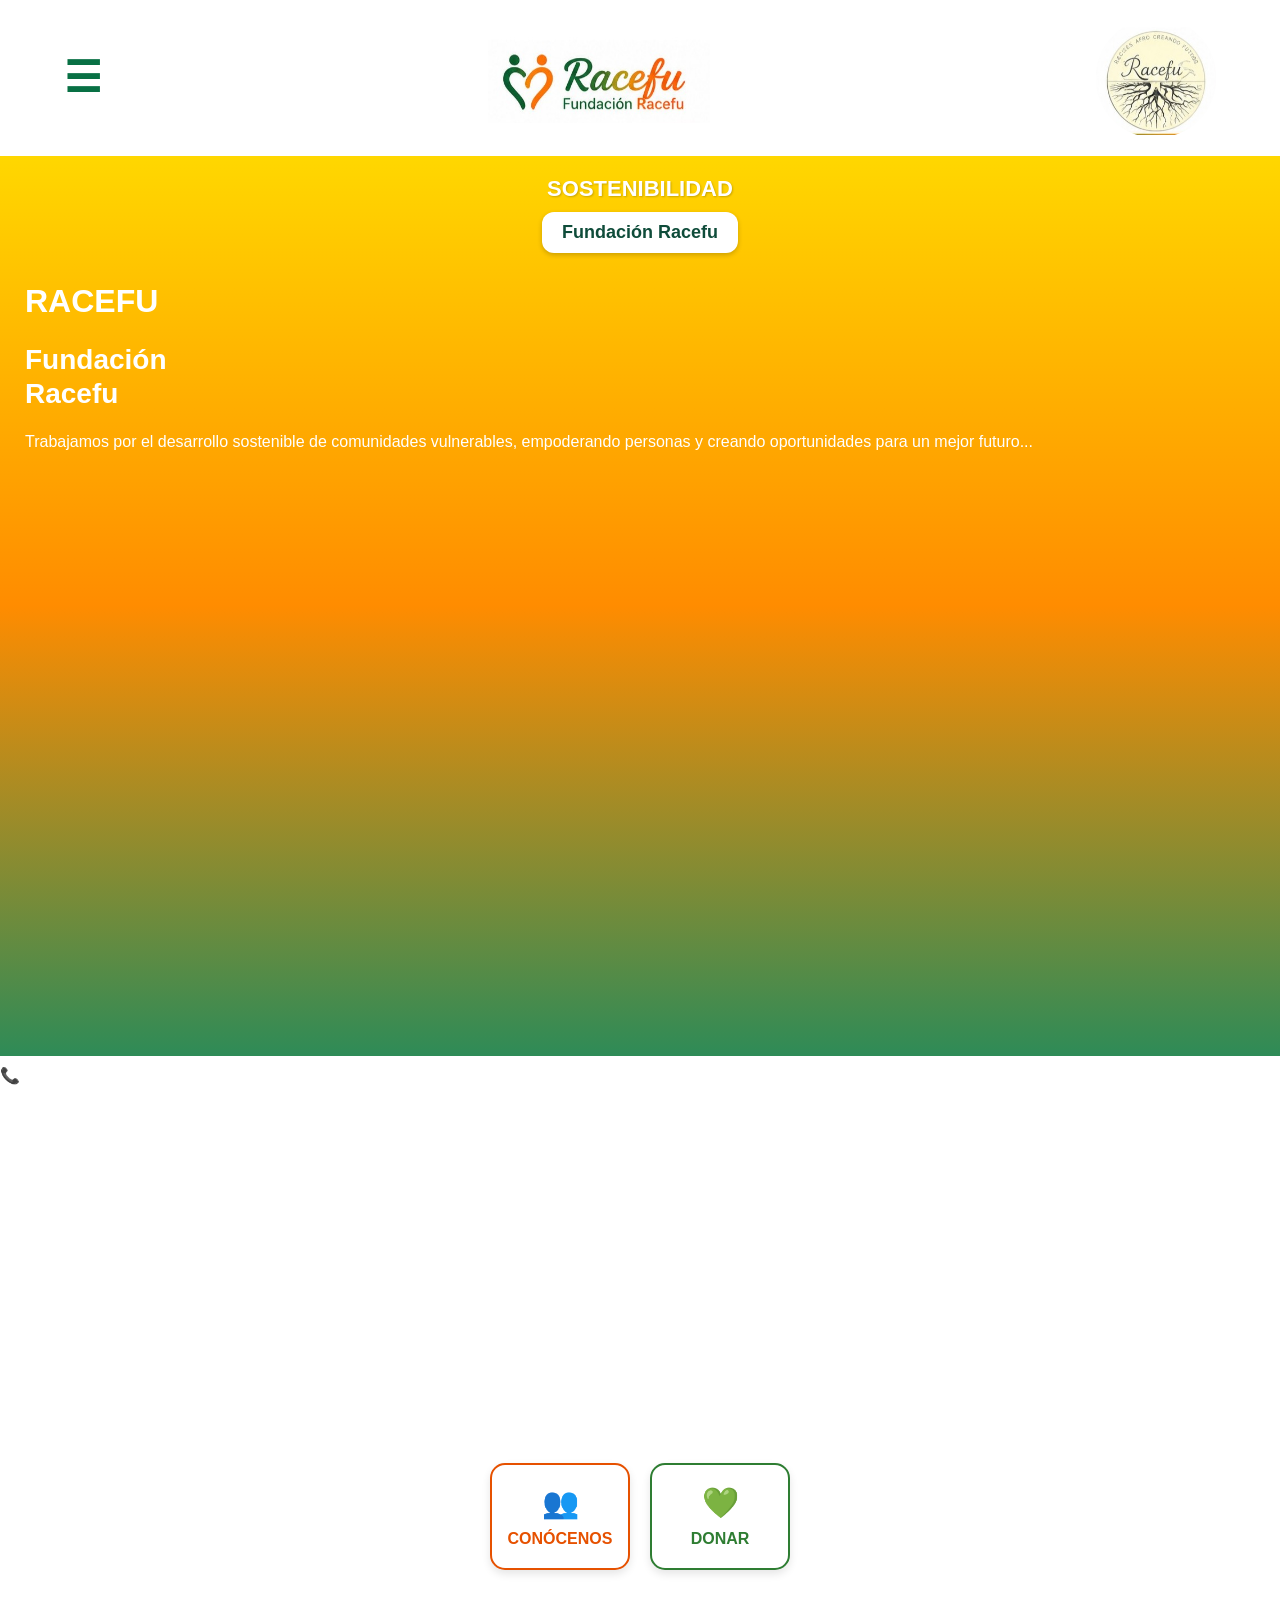
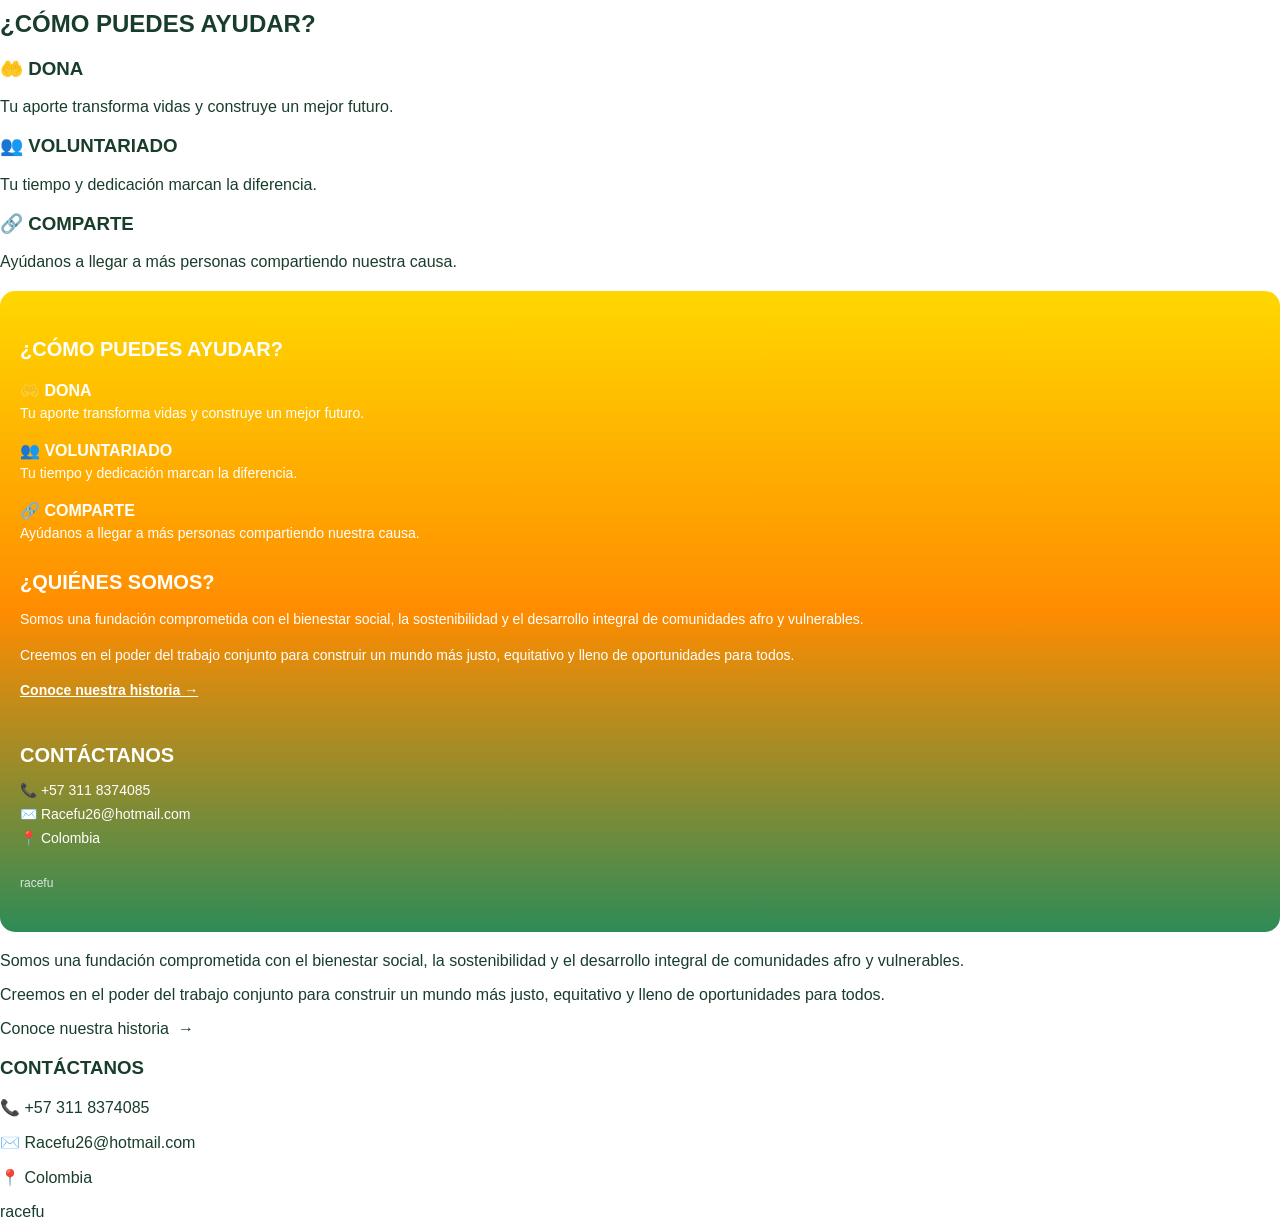
==== commit 27b51bd2: "Update index.html" ====
--- a/index.html
+++ b/index.html
@@ -10,25 +10,33 @@
   <img class="brand" src="logo-racefu.jpg" alt="Fundación Racefu">
   <img class="roots" src="logo-raices.jpg" alt="Logo Racefu">
 </header>
-<section class="sustain"><h2>SOSTENIBILIDAD</h2><div class="bar">Fundación Racefu</div></section>
-<section class="hero"<section class="hero" style="background: linear-gradient(180deg, #FFD700 0%, #FF8C00 50%, #2E8B57 100%); color: white; padding: 20px;">
+<section style="width: 100%; min-height: 100vh; margin: 0; padding: 20px 0; background: linear-gradient(180deg, #FFD700 0%, #FF8C00 50%, #2E8B57 100%); box-sizing: border-box; overflow-x: hidden;">
 
+  <!-- ENCABEZADO SUPERIOR -->
+  <div style="width: 100%; text-align: center; margin-bottom: 30px;">
+    <h2 style="color: white; font-size: 22px; font-weight: bold; margin: 0 0 10px 0; text-shadow: 1px 1px 2px rgba(0,0,0,0.2);">SOSTENIBILIDAD</h2>
+    
+    <!-- TARJETA BLANCA -->
+    <div style="background-color: white; border-radius: 12px; padding: 10px 20px; display: inline-block; box-shadow: 0 2px 5px rgba(0,0,0,0.2);">
+      <span style="color: #0F4C3A; font-weight: bold; font-size: 18px;">Fundación Racefu</span>
+    </div>
+  </div>
 
-  <div class="hero-copy">
-    <h1>RACEFU</h1>
-    <h1 style="color: white;">Fundación Racefu</h1>
+  <!-- CONTENIDO DE TEXTO -->
+  <div style="padding: 0 25px; max-width: 100%;">
+    <h1 style="color: white; font-size: 32px; font-weight: bold; margin-bottom: 10px;">RACEFU</h1>
+    
+    <h2 style="color: white; font-size: 28px; font-weight: bold; margin-bottom: 20px; line-height: 1.2;">
+      Fundación<br>Racefu
+    </h2>
 
-<p style="color: white;">Trabajamos por el desarrollo sostenible de comunidades vulnerables, empoderando personas y creando oportunidades para un mejor futuro...</p>
+    <p style="color: white; font-size: 16px; line-height: 1.5; font-weight: 500;">
+      Trabajamos por el desarrollo sostenible de comunidades vulnerables, empoderando personas y creando oportunidades para un mejor futuro...
+    </p>
   </div>
+
 </section>
 
-  <!-- TÍTULO -->
-  <h1 style="font-size: 28px; font-weight: bold; margin-bottom: 20px; color: white;">CONÓCENOS</h1>
-
-  <!-- MENSAJE PRINCIPAL -->
-  <p style="font-size: 15px; line-height: 1.6; font-weight: 500; margin-bottom: 30px; color: white; text-transform: uppercase;">
-    VAMOS A TRABAJAR UNIDOS, VAMOS A COMPROMETERNO CON NOSOTROS, CON NUESTRA CIUDAD, VAMOS A ENSEÑAR A NUESTROS NIÑOS QUE NUESTRA REALIDAD DEPENDE DE NOSOTROS, QUE PODEMOS VIVIR LA VIDA Y LA CIUDAD QUE MERECEMOS
-  </p>
 
   <!-- CONTACTO -->
   <p style="font-size: 16px; margin: 10px 0; color: white;">📞 +57 311 8374085</p>
--- a/style.css
+++ b/style.css
@@ -27,7 +27,14 @@
 .history-link{display:inline-block;margin-top:18px;color:#087044;font-weight:800;font-size:19px}
 footer{background:linear-gradient(90deg,#087044,#a3bd08,#ff3b08);color:#fff;padding:22px 5%;display:flex;justify-content:space-between;align-items:center}
 footer h3{margin:0 0 8px}.contact p{margin:5px 0;font-size:17px}.footer-brand{font-size:32px;font-weight:800}
-.page{min-height:100vh}.text-page{max-width:850px;margin:0 auto;padding:55px 25px}.text-page h1{color:#087044;font-size:34px;text-align:center;margin-bottom:35px}.text-page p{font-size:22px;line-height:1.7;text-align:center;white-space:pre-line}.back{display:inline-block;margin-bottom:30px;color:#087044;font-weight:700}
+.page{min-height:100vh}.text-page{
+  max-width:850px;
+  margin:0 auto;
+  padding:55px 25px;
+  background:linear-gradient(135deg,#a3bd08,#ff9d00,#087044);
+  color:#fff;
+  border-radius:20px;
+}..text-page h1{color:#fff;font-size:34px;text-align:center;margin-bottom:35px}.text-page p{font-size:22px;line-height:1.7;text-align:center;white-space:pre-line}.back{display:inline-block;margin-bottom:30px;color:#087044;font-weight:700}
 @media(max-width:700px){
  .top{padding:12px 4%;}.menu{font-size:34px}.brand{height:65px;max-width:230px}.roots{height:80px;width:80px}
  .sustain{padding:8px 5%}.sustain h2{font-size:19px}.sustain .bar{font-size:17px}
